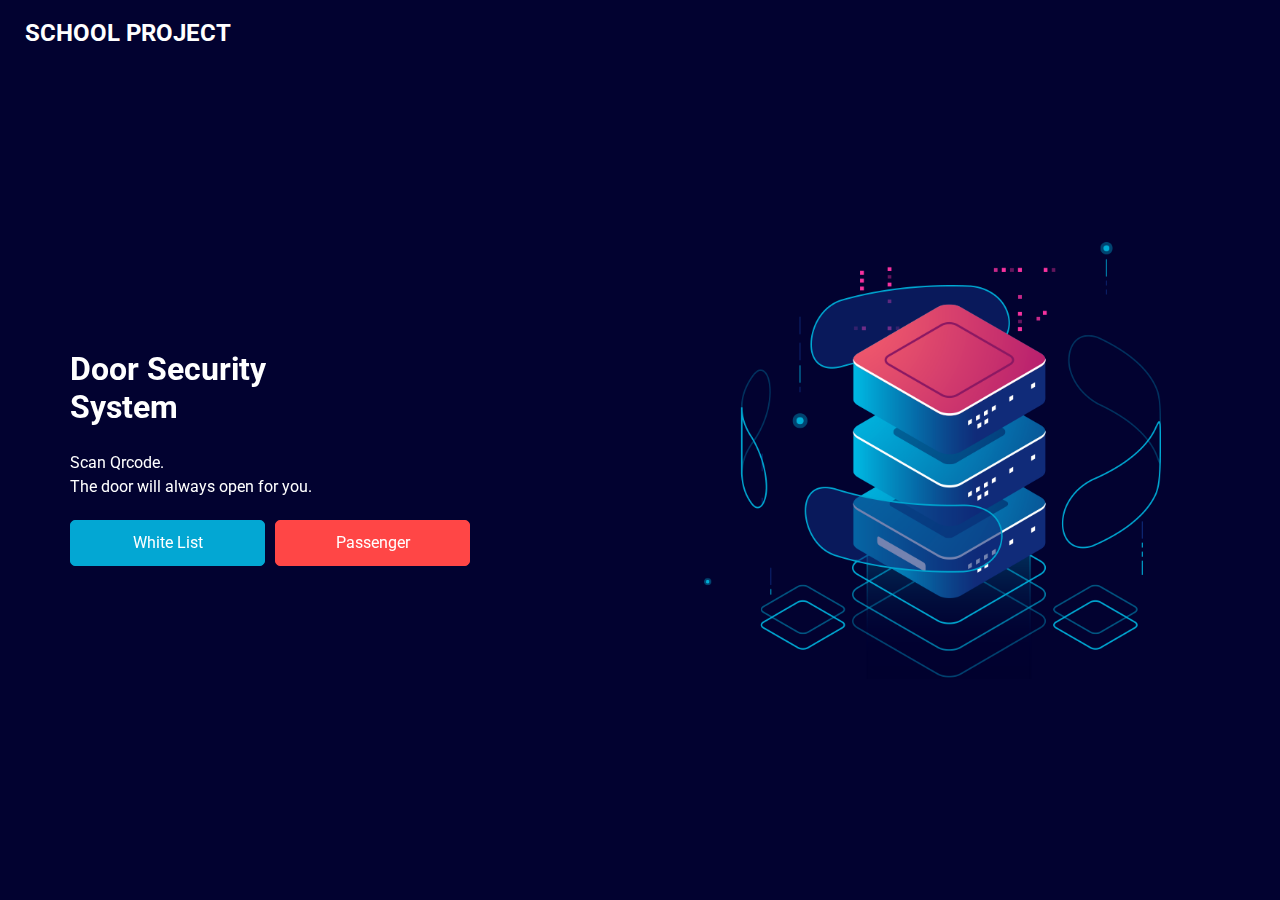
==== Web/index.html @ f2a379e7 "Update index.html" ====
<!DOCTYPE html>
<html>

<head>
  <!-- Basic -->
  <meta charset="utf-8" />
  <meta http-equiv="X-UA-Compatible" content="IE=edge" />
  <!-- Mobile Metas -->
  <meta name="viewport" content="width=device-width, initial-scale=1, shrink-to-fit=no" />
  <!-- Site Metas -->
  <meta name="keywords" content="" />
  <meta name="description" content="" />
  <meta name="author" content="" />

  <title>School Project</title>


  <!-- bootstrap core css -->
  <link rel="stylesheet" type="text/css" href="css/bootstrap.css" />

  <!-- fonts style -->
  <link href="https://fonts.googleapis.com/css2?family=Roboto:wght@400;500;700;900&display=swap" rel="stylesheet">

  <!-- font awesome style -->
  <link href="css/font-awesome.min.css" rel="stylesheet" />

  <!-- Custom styles for this template -->
  <link href="css/style.css" rel="stylesheet" />
  <!-- responsive style -->
  <link href="css/responsive.css" rel="stylesheet" />

</head>

<body>

  <div class="hero_area">
    <!-- header section strats -->
    <header class="header_section">
      <div class="container-fluid">
        <nav class="navbar navbar-expand-lg custom_nav-container ">
          <a class="navbar-brand">
            <span>School Project</span>
          </a>
          <div class="collapse navbar-collapse" id="navbarSupportedContent">
          </div>
        </nav>
      </div>
    </header>
    <!-- end header section -->

    <!-- slider section -->
    <section class="slider_section ">
      <div id="customCarousel1" class="carousel slide" data-ride="carousel">
        <div class="carousel-inner">
          <div class="carousel-item active">
            <div class="container ">
              <div class="row">
                <div class="col-md-6">
                  <div class="detail-box">
                    <h1>
                      Door Security<br>
                      System
                    </h1>
                    <p>
                      Scan Qrcode.<br>The door will always open for you. </p>
                    <div class="btn-box">
                      <a href="https://raw.githubusercontent.com/Ian910724/school_project.io/master/output.html" target ="_blank" class="btn-1">
                        White List
                      </a>
                      <a href="https://raw.githubusercontent.com/Ian910724/school_project.io/master/passenger.html" target ="_blank" class="btn-2">
                        Passenger
                      </a>
                    </div>
                  </div>
                </div>
                <div class="col-md-6">
                  <div class="row">
                    <div class=" col-lg-10 mx-auto">
                      <div class="img-box">
                        <img src="images/slider-img.png" alt="">
                      </div>
                    </div>
                  </div>
                </div>
              </div>
            </div>
          </div>
        </div>
      </div>
    </section>
    <!-- end slider section -->
  </div>

  <!-- jQery -->
  <script src="js/jquery-3.4.1.min.js"></script>
  <!-- bootstrap js -->
  <script src="js/bootstrap.js"></script>
  <!-- custom js -->
  <script src="js/custom.js"></script>

</body>

</html>
---- Web/css/style.css ----
body {
  font-family: "Roboto", sans-serif;
  color: #0c0c0c;
  background-color: #f8f8f8;
  overflow-x: hidden;
}

.layout_padding {
  padding: 90px 0;
}

.layout_padding2 {
  padding: 75px 0;
}

.layout_padding2-top {
  padding-top: 75px;
}

.layout_padding2-bottom {
  padding-bottom: 75px;
}

.layout_padding-top {
  padding-top: 90px;
}

.layout_padding-bottom {
  padding-bottom: 90px;
}

.heading_container {
  display: -webkit-box;
  display: -ms-flexbox;
  display: flex;
  -webkit-box-orient: vertical;
  -webkit-box-direction: normal;
      -ms-flex-direction: column;
          flex-direction: column;
  -webkit-box-align: start;
      -ms-flex-align: start;
          align-items: flex-start;
}

.heading_container h2 {
  position: relative;
  font-weight: bold;
  margin: 0;
}

.heading_container.heading_center {
  -webkit-box-align: center;
      -ms-flex-align: center;
          align-items: center;
  text-align: center;
}

.heading_container p {
  margin-top: 10px;
  margin-bottom: 0;
}

.container_border_style {
  position: relative;
  padding: 20px;
}

.container_border_style::before, .container_border_style::after {
  content: "";
  position: absolute;
  top: 50%;
  width: 3px;
  height: 90px;
  background-color: #03a7d3;
  -webkit-transform: translateY(-50%);
          transform: translateY(-50%);
}

.container_border_style::before {
  left: 0;
}

.container_border_style::after {
  right: 0;
}

a,
a:hover,
a:focus {
  text-decoration: none;
}

a:hover,
a:focus {
  color: initial;
}

.btn,
.btn:focus {
  outline: none !important;
  -webkit-box-shadow: none;
          box-shadow: none;
}

/*header section*/
.hero_area {
  position: relative;
  background-color: #020230;
  min-height: 100vh;
  display: -webkit-box;
  display: -ms-flexbox;
  display: flex;
  -webkit-box-orient: vertical;
  -webkit-box-direction: normal;
      -ms-flex-direction: column;
          flex-direction: column;
}

.sub_page .hero_area {
  min-height: auto;
}

.header_section .container-fluid {
  padding-right: 25px;
  padding-left: 25px;
}

.navbar-brand span {
  font-weight: bold;
  color: #ffffff;
  font-size: 24px;
  text-transform: uppercase;
}

.custom_nav-container {
  padding: 10px 0;
}

.custom_nav-container .navbar-nav .nav-item .nav-link {
  padding: 3px 15px;
  margin: 10px 15px;
  color: #ffffff;
  text-align: center;
  text-transform: uppercase;
}

.custom_nav-container .nav_search-btn {
  width: 35px;
  height: 35px;
  padding: 0;
  border: none;
  color: #ffffff;
  margin: 0 20px;
}

.custom_nav-container .navbar-toggler {
  outline: none;
}

.custom_nav-container .navbar-toggler {
  padding: 0;
  width: 37px;
  height: 42px;
  -webkit-transition: all 0.3s;
  transition: all 0.3s;
}

.custom_nav-container .navbar-toggler span {
  display: block;
  width: 35px;
  height: 4px;
  background-color: #ffffff;
  margin: 7px 0;
  -webkit-transition: all 0.3s;
  transition: all 0.3s;
  position: relative;
  border-radius: 5px;
  transition: all 0.3s;
}

.custom_nav-container .navbar-toggler span::before, .custom_nav-container .navbar-toggler span::after {
  content: "";
  position: absolute;
  left: 0;
  height: 100%;
  width: 100%;
  background-color: #ffffff;
  top: -10px;
  border-radius: 5px;
  -webkit-transition: all 0.3s;
  transition: all 0.3s;
}

.custom_nav-container .navbar-toggler span::after {
  top: 10px;
}

.custom_nav-container .navbar-toggler[aria-expanded="true"] {
  -webkit-transform: rotate(360deg);
          transform: rotate(360deg);
}

.custom_nav-container .navbar-toggler[aria-expanded="true"] span {
  -webkit-transform: rotate(45deg);
          transform: rotate(45deg);
}

.custom_nav-container .navbar-toggler[aria-expanded="true"] span::before, .custom_nav-container .navbar-toggler[aria-expanded="true"] span::after {
  -webkit-transform: rotate(90deg);
          transform: rotate(90deg);
  top: 0;
}

.custom_nav-container .navbar-toggler[aria-expanded="true"] .s-1 {
  -webkit-transform: rotate(45deg);
          transform: rotate(45deg);
  margin: 0;
  margin-bottom: -4px;
}

.custom_nav-container .navbar-toggler[aria-expanded="true"] .s-2 {
  display: none;
}

.custom_nav-container .navbar-toggler[aria-expanded="true"] .s-3 {
  -webkit-transform: rotate(-45deg);
          transform: rotate(-45deg);
  margin: 0;
  margin-top: -4px;
}

.custom_nav-container .navbar-toggler[aria-expanded="false"] .s-1,
.custom_nav-container .navbar-toggler[aria-expanded="false"] .s-2,
.custom_nav-container .navbar-toggler[aria-expanded="false"] .s-3 {
  -webkit-transform: none;
          transform: none;
}

.quote_btn-container {
  display: -webkit-box;
  display: -ms-flexbox;
  display: flex;
  -webkit-box-align: center;
      -ms-flex-align: center;
          align-items: center;
}

.quote_btn-container a {
  color: #ffffff;
  text-transform: uppercase;
}

.quote_btn-container a span {
  margin-left: 5px;
}

/*end header section*/
/* slider section */
.slider_section {
  -webkit-box-flex: 1;
      -ms-flex: 1;
          flex: 1;
  display: -webkit-box;
  display: -ms-flexbox;
  display: flex;
  -webkit-box-align: center;
      -ms-flex-align: center;
          align-items: center;
  padding-top: 45px;
  padding-bottom: 90px;
}

.slider_section .row {
  -webkit-box-align: center;
      -ms-flex-align: center;
          align-items: center;
}

.slider_section #customCarousel1 {
  width: 100%;
  position: unset;
}

.slider_section .detail-box {
  color: #ffffff;
}

.slider_section .detail-box h1 {
  font-weight: bold;
  margin-bottom: 25px;
  font-size: 2rem;
}

.slider_section .detail-box h1 span {
  font-size: 3rem;
  color: #03a7d3;
}

.slider_section .detail-box .btn-box {
  display: -webkit-box;
  display: -ms-flexbox;
  display: flex;
  margin: 0 -5px;
}

.slider_section .detail-box a {
  margin: 5px;
  width: 195px;
  text-align: center;
}

.slider_section .detail-box .btn-1 {
  display: inline-block;
  padding: 10px 15px;
  background-color: #03a7d3;
  color: #ffffff;
  border-radius: 5px;
  border: 1px solid #03a7d3;
  -webkit-transition: all .3s;
  transition: all .3s;
}

.slider_section .detail-box .btn-1:hover {
  background-color: transparent;
  color: #03a7d3;
}

.slider_section .detail-box .btn-2 {
  display: inline-block;
  padding: 10px 15px;
  background-color: #ff4646;
  color: #ffffff;
  border-radius: 5px;
  border: 1px solid #ff4646;
  -webkit-transition: all .3s;
  transition: all .3s;
}

.slider_section .detail-box .btn-2:hover {
  background-color: transparent;
  color: #ff4646;
}

.slider_section .img-box img {
  width: 100%;
}

.slider_section .carousel_btn-box {
  position: absolute;
  bottom: 0;
  left: 0;
  display: -webkit-box;
  display: -ms-flexbox;
  display: flex;
  -webkit-box-pack: justify;
      -ms-flex-pack: justify;
          justify-content: space-between;
  width: 100%;
  height: 50px;
  z-index: 3;
  font-size: 22px;
}

.slider_section .carousel_btn-box .carousel-control-prev,
.slider_section .carousel_btn-box .carousel-control-next {
  position: unset;
  width: 50px;
  height: 50px;
  background-color: #03a7d3;
  opacity: 1;
  font-size: 28px;
  -webkit-transition: all .3s;
  transition: all .3s;
}

.slider_section .carousel_btn-box .carousel-control-prev:hover,
.slider_section .carousel_btn-box .carousel-control-next:hover {
  background-color: #ffffff;
  color: #000000;
}

.about_section .row {
  -webkit-box-align: center;
      -ms-flex-align: center;
          align-items: center;
}

.about_section .img-box img {
  max-width: 100%;
}

.about_section .detail-box p {
  color: #999;
  margin-top: 15px;
}

.about_section .detail-box a {
  display: inline-block;
  padding: 10px 45px;
  background-color: #ff4646;
  color: #ffffff;
  border-radius: 5px;
  border: 1px solid #ff4646;
  -webkit-transition: all .3s;
  transition: all .3s;
  margin-top: 15px;
}

.about_section .detail-box a:hover {
  background-color: transparent;
  color: #ff4646;
}

.service_section {
  position: relative;
}

.service_section .box {
  margin-top: 45px;
  display: -webkit-box;
  display: -ms-flexbox;
  display: flex;
  -webkit-box-orient: vertical;
  -webkit-box-direction: normal;
      -ms-flex-direction: column;
          flex-direction: column;
  -webkit-box-align: center;
      -ms-flex-align: center;
          align-items: center;
  text-align: center;
  padding: 25px;
  background-color: #fafafa;
  -webkit-box-shadow: 0 0 5px 0 rgba(0, 0, 0, 0.15);
          box-shadow: 0 0 5px 0 rgba(0, 0, 0, 0.15);
}

.service_section .box .img-box {
  width: 75px;
  height: 75px;
  background-color: #03a7d3;
  border-radius: 100%;
  display: -webkit-box;
  display: -ms-flexbox;
  display: flex;
  -webkit-box-pack: center;
      -ms-flex-pack: center;
          justify-content: center;
  -webkit-box-align: center;
      -ms-flex-align: center;
          align-items: center;
  -webkit-transition: all .2s;
  transition: all .2s;
  padding: 10px;
}

.service_section .box .img-box img {
  width: 100%;
  max-width: 45px;
  max-height: 45px;
}

.service_section .box .detail-box {
  margin-top: 15px;
}

.service_section .box .detail-box h4 {
  font-weight: bold;
  font-size: 22px;
}

.service_section .box .detail-box a {
  color: #03a7d3;
}

.service_section .box .detail-box a:hover {
  color: #ff4646;
}

.service_section .box:hover .img-box {
  background-color: #ff4646;
}

.server_section {
  background: linear-gradient(110deg, transparent 25%, #020230 25%);
  padding: 55px 0;
  color: #ffffff;
}

.server_section .row {
  -webkit-box-align: center;
      -ms-flex-align: center;
          align-items: center;
}

.server_section .img-box {
  position: relative;
}

.server_section .img-box img {
  width: 100%;
}

.server_section .img-box .play_btn {
  position: absolute;
  top: 50%;
  left: 50%;
  display: -webkit-box;
  display: -ms-flexbox;
  display: flex;
  -webkit-box-align: center;
      -ms-flex-align: center;
          align-items: center;
  -webkit-box-pack: center;
      -ms-flex-pack: center;
          justify-content: center;
  width: 65px;
  height: 65px;
  -webkit-transform: translate(-50%, -50%);
          transform: translate(-50%, -50%);
  border: none;
}

.server_section .img-box .play_btn button {
  background-color: transparent;
  border: none;
  background-color: #03a7d3;
  color: #ffffff;
  width: 100%;
  height: 100%;
  border-radius: 100%;
  position: relative;
  z-index: 3;
  outline: none;
}

.server_section .img-box .play_btn:before, .server_section .img-box .play_btn:after {
  content: "";
  width: 100%;
  height: 100%;
  position: absolute;
  top: 50%;
  left: 50%;
  background-color: #03a7d3;
  opacity: 1;
  border-radius: 100%;
  -webkit-transform: translate(-50%, -50%);
          transform: translate(-50%, -50%);
}

.server_section .img-box .play_btn:before {
  z-index: 2;
  -webkit-animation: before-animation 1500ms infinite;
          animation: before-animation 1500ms infinite;
}

.server_section .img-box .play_btn:after {
  z-index: 1;
  -webkit-animation: after-animation 1500ms infinite;
          animation: after-animation 1500ms infinite;
}

@-webkit-keyframes before-animation {
  0% {
    -webkit-transform: translateX(-50%) translateY(-50%) translateZ(0) scale(1);
            transform: translateX(-50%) translateY(-50%) translateZ(0) scale(1);
    opacity: 1;
  }
  100% {
    -webkit-transform: translateX(-50%) translateY(-50%) translateZ(0) scale(1.5);
            transform: translateX(-50%) translateY(-50%) translateZ(0) scale(1.5);
    opacity: 0;
  }
}

@keyframes before-animation {
  0% {
    -webkit-transform: translateX(-50%) translateY(-50%) translateZ(0) scale(1);
            transform: translateX(-50%) translateY(-50%) translateZ(0) scale(1);
    opacity: 1;
  }
  100% {
    -webkit-transform: translateX(-50%) translateY(-50%) translateZ(0) scale(1.5);
            transform: translateX(-50%) translateY(-50%) translateZ(0) scale(1.5);
    opacity: 0;
  }
}

@-webkit-keyframes after-animation {
  0% {
    -webkit-transform: translateX(-50%) translateY(-50%) translateZ(0) scale(1);
            transform: translateX(-50%) translateY(-50%) translateZ(0) scale(1);
    opacity: 1;
  }
  100% {
    -webkit-transform: translateX(-50%) translateY(-50%) translateZ(0) scale(2);
            transform: translateX(-50%) translateY(-50%) translateZ(0) scale(2);
    opacity: 0;
  }
}

@keyframes after-animation {
  0% {
    -webkit-transform: translateX(-50%) translateY(-50%) translateZ(0) scale(1);
            transform: translateX(-50%) translateY(-50%) translateZ(0) scale(1);
    opacity: 1;
  }
  100% {
    -webkit-transform: translateX(-50%) translateY(-50%) translateZ(0) scale(2);
            transform: translateX(-50%) translateY(-50%) translateZ(0) scale(2);
    opacity: 0;
  }
}

.server_section .detail-box a {
  display: inline-block;
  padding: 10px 45px;
  background-color: #ff4646;
  color: #ffffff;
  border-radius: 5px;
  border: 1px solid #ff4646;
  -webkit-transition: all .3s;
  transition: all .3s;
  margin-top: 25px;
}

.server_section .detail-box a:hover {
  background-color: transparent;
  color: #ff4646;
}

.price_section .price_container {
  display: -webkit-box;
  display: -ms-flexbox;
  display: flex;
  -ms-flex-wrap: wrap;
      flex-wrap: wrap;
  -webkit-box-pack: center;
      -ms-flex-pack: center;
          justify-content: center;
  text-align: center;
}

.price_section .price_container .box {
  margin: 45px 15px 0 15px;
}

.price_section .price_container .box .detail-box {
  width: 300px;
  padding: 40px 20px 15px 20px;
  background-color: #fff;
  border-radius: 25px;
  -webkit-box-shadow: 0 0 5px 0 rgba(0, 0, 0, 0.1);
          box-shadow: 0 0 5px 0 rgba(0, 0, 0, 0.1);
}

.price_section .price_container .box .detail-box h2 {
  font-weight: bold;
}

.price_section .price_container .box .detail-box h2 span {
  font-size: 3rem;
}

.price_section .price_container .box .detail-box h6 {
  text-transform: uppercase;
  color: #03a7d3;
  font-size: 20px;
  margin-bottom: 10px;
}

.price_section .price_container .box .price_features {
  padding: 0;
  list-style-type: none;
}

.price_section .price_container .box .price_features li {
  margin: 10px 0;
}

.price_section .price_container .box .btn-box {
  margin-top: 25px;
}

.price_section .price_container .box .btn-box a {
  display: inline-block;
  padding: 10px 35px;
  background-color: #ff4646;
  color: #ffffff;
  border-radius: 5px;
  border: 1px solid #ff4646;
  -webkit-transition: all .3s;
  transition: all .3s;
  border: none;
}

.price_section .price_container .box .btn-box a:hover {
  background-color: transparent;
  color: #ff4646;
}

.price_section .price_container .box .btn-box a:hover {
  background-color: #03a7d3;
  color: #ffffff;
}

.price_section .price_container .box:hover {
  color: #ffffff;
}

.price_section .price_container .box:hover .detail-box {
  background-color: #03a7d3;
}

.price_section .price_container .box:hover h6 {
  color: #ffffff;
}

.price_section .price_container .box:hover a {
  background-color: #03a7d3;
  color: #ffffff;
}

.client_section {
  padding-bottom: 45px;
}

.client_section .heading_container {
  margin-bottom: 35px;
}

.client_section .box {
  display: -webkit-box;
  display: -ms-flexbox;
  display: flex;
  -webkit-box-align: center;
      -ms-flex-align: center;
          align-items: center;
  margin: 45px 0;
}

.client_section .box .img-box {
  width: 125px;
  height: 125px;
  min-width: 125px;
  border-radius: 100%;
  overflow: hidden;
  margin-right: -65px;
  position: relative;
}

.client_section .box .img-box img {
  width: 100%;
}

.client_section .box .client_info {
  display: -webkit-box;
  display: -ms-flexbox;
  display: flex;
  -webkit-box-pack: justify;
      -ms-flex-pack: justify;
          justify-content: space-between;
}

.client_section .box .client_info .client_name h5 {
  font-weight: bold;
  color: #03a7d3;
  margin-bottom: 0;
  text-transform: uppercase;
}

.client_section .box .client_info .client_name h6 {
  margin-bottom: 0;
  color: #ff4646;
  font-weight: normal;
  font-size: 14px;
  text-transform: uppercase;
}

.client_section .box .client_info i {
  font-size: 24px;
  color: #03a7d3;
}

.client_section .box p {
  margin-top: 25px;
}

.client_section .box .detail-box {
  background-color: #ffffff;
  padding: 45px 45px 45px 85px;
  -webkit-box-shadow: 0 0 5px 0 rgba(0, 0, 0, 0.2);
          box-shadow: 0 0 5px 0 rgba(0, 0, 0, 0.2);
}

.client_section .carousel-control-prev,
.client_section .carousel-control-next {
  width: 50px;
  height: 50px;
  background-color: #03a7d3;
  opacity: 1;
  font-size: 28px;
  font-weight: bold;
  top: 50%;
  -webkit-transform: translateY(-50%);
          transform: translateY(-50%);
}

.client_section .carousel-control-prev {
  left: 0;
}

.client_section .carousel-control-next {
  right: 0;
}

.contact_section {
  position: relative;
}

.contact_section .heading_container {
  margin-bottom: 45px;
}

.contact_section .form_container input {
  width: 100%;
  border: 1px solid #b0b0b0;
  height: 50px;
  margin-bottom: 25px;
  padding-left: 15px;
  background-color: transparent;
  outline: none;
  color: #101010;
}

.contact_section .form_container input::-webkit-input-placeholder {
  color: #b0b0b0;
}

.contact_section .form_container input:-ms-input-placeholder {
  color: #b0b0b0;
}

.contact_section .form_container input::-ms-input-placeholder {
  color: #b0b0b0;
}

.contact_section .form_container input::placeholder {
  color: #b0b0b0;
}

.contact_section .form_container input.message-box {
  height: 120px;
}

.contact_section .form_container .btn_box {
  display: -webkit-box;
  display: -ms-flexbox;
  display: flex;
  -webkit-box-pack: center;
      -ms-flex-pack: center;
          justify-content: center;
}

.contact_section .form_container button {
  border: none;
  text-transform: uppercase;
  display: inline-block;
  padding: 15px 65px;
  background-color: #ff4646;
  color: #ffffff;
  border-radius: 0;
  border: 1px solid #ff4646;
  -webkit-transition: all .3s;
  transition: all .3s;
  font-weight: bold;
}

.contact_section .form_container button:hover {
  background-color: transparent;
  color: #ff4646;
}

/* info section */
.info_section {
  background-color: #020230;
  color: #ffffff;
}

.info_section h4 {
  font-weight: 600;
  margin-bottom: 20px;
}

.info_section .info_contact .contact_link_box {
  display: -webkit-box;
  display: -ms-flexbox;
  display: flex;
  -webkit-box-orient: vertical;
  -webkit-box-direction: normal;
      -ms-flex-direction: column;
          flex-direction: column;
}

.info_section .info_contact .contact_link_box a {
  margin: 5px 0;
  color: #ffffff;
}

.info_section .info_contact .contact_link_box a i {
  margin-right: 5px;
}

.info_section .info_contact .contact_link_box a:hover {
  color: #ff4646;
}

.info_section .info_social {
  display: -webkit-box;
  display: -ms-flexbox;
  display: flex;
  margin-top: 20px;
}

.info_section .info_social a {
  display: -webkit-box;
  display: -ms-flexbox;
  display: flex;
  -webkit-box-pack: center;
      -ms-flex-pack: center;
          justify-content: center;
  -webkit-box-align: center;
      -ms-flex-align: center;
          align-items: center;
  color: #ffffff;
  border-radius: 100%;
  margin-right: 10px;
  font-size: 24px;
}

.info_section .info_social a:hover {
  color: #ff4646;
}

.info_section .info_links {
  display: -webkit-box;
  display: -ms-flexbox;
  display: flex;
  -webkit-box-orient: vertical;
  -webkit-box-direction: normal;
      -ms-flex-direction: column;
          flex-direction: column;
  -ms-flex-wrap: wrap;
      flex-wrap: wrap;
}

.info_section .info_links a {
  display: -webkit-box;
  display: -ms-flexbox;
  display: flex;
  -webkit-box-align: center;
      -ms-flex-align: center;
          align-items: center;
  margin-bottom: 15px;
  color: #ffffff;
}

.info_section .info_links a img {
  margin-right: 10px;
}

.info_section .info_links a:hover, .info_section .info_links a.active {
  color: #ff4646;
}

.info_section form input {
  border: none;
  border-bottom: 1px solid #ffffff;
  background-color: transparent;
  width: 100%;
  height: 45px;
  color: #ffffff;
  outline: none;
}

.info_section form input::-webkit-input-placeholder {
  color: #ffffff;
}

.info_section form input:-ms-input-placeholder {
  color: #ffffff;
}

.info_section form input::-ms-input-placeholder {
  color: #ffffff;
}

.info_section form input::placeholder {
  color: #ffffff;
}

.info_section form button {
  width: 100%;
  text-align: center;
  display: inline-block;
  padding: 10px 55px;
  background-color: #ff4646;
  color: #ffffff;
  border-radius: 0;
  border: 1px solid #ff4646;
  -webkit-transition: all .3s;
  transition: all .3s;
  margin-top: 15px;
}

.info_section form button:hover {
  background-color: transparent;
  color: #ff4646;
}

/* end info section */
/* footer section*/
.footer_section {
  position: relative;
  background-color: #020230;
  text-align: center;
}

.footer_section p {
  color: #ffffff;
  padding: 20px 0;
  margin: 0;
  border-top: 1px solid #ffffff;
}

.footer_section p a {
  color: inherit;
}
/*# sourceMappingURL=style.css.map */
---- Web/css/responsive.css ----
@media (max-width: 1300px) {}

@media (max-width: 1120px) {}

@media (max-width: 992px) {
  .hero_area {
    min-height: auto;
  }

  #navbarSupportedContent {
    padding: 15px 0 25px 0;
  }

  .quote_btn-container {
    flex-direction: column;
    align-items: center;
  }

  .quote_btn-container a {
    margin-right: 0;
    margin-top: 10px;
  }

  .slider_section {
    padding: 45px 0 90px 0;
  }


  .client_section .box {
    margin: 15px;
  }

  .client_section .carousel_btn-box {
    display: flex;
    justify-content: center;
    margin-top: 45px;
  }

  .client_section .carousel-control-prev,
  .client_section .carousel-control-next {
    position: unset;
    margin: 0 2.5px;
    width: 45px;
    height: 45px;
  }

  .info_section .info_main_row>div {
    margin-bottom: 25px;
  }
}

@media (max-width: 768px) {
  .slider_section .detail-box {
    margin-bottom: 45px;
    text-align: center;
  }

  .slider_section .detail-box .btn-box {
    justify-content: center;
  }

  .about_section .detail-box {
    margin-bottom: 45px;
  }


  .service_section .row .service_col_middle {
    order: 2;
  }

  .service_section .service_col_middle .box {
    margin-bottom: 45px;
  }

  .server_section {
    background: none;
    background-color: #020230;
  }

  .server_section .img-box {
    margin-bottom: 25px;
  }

  .contact_section .form_container {
    margin-right: 0;
    margin-bottom: 45px;
  }

  .info_section .row>div {
    display: flex;
    flex-direction: column;
    align-items: center;
    text-align: center;
    margin-bottom: 35px;
  }

  .info_section .info_links {
    align-items: center;
  }
}

@media (max-width: 576px) {


  .client_section .box {
    flex-direction: column;
    align-items: center;
  }

  .client_section .box .detail-box {
    padding: 85px 45px 45px 45px;

  }

  .client_section .box .img-box {
    margin-right: 0;
    margin-bottom: -65px;
  }
}

@media (max-width: 480px) {}

@media (max-width: 420px) {}

@media (max-width: 376px) {
  .slider_section .detail_box h1 {
    font-size: 2.5rem;
  }
}

@media (min-width: 1200px) {
  .container {
    max-width: 1170px;
  }
}
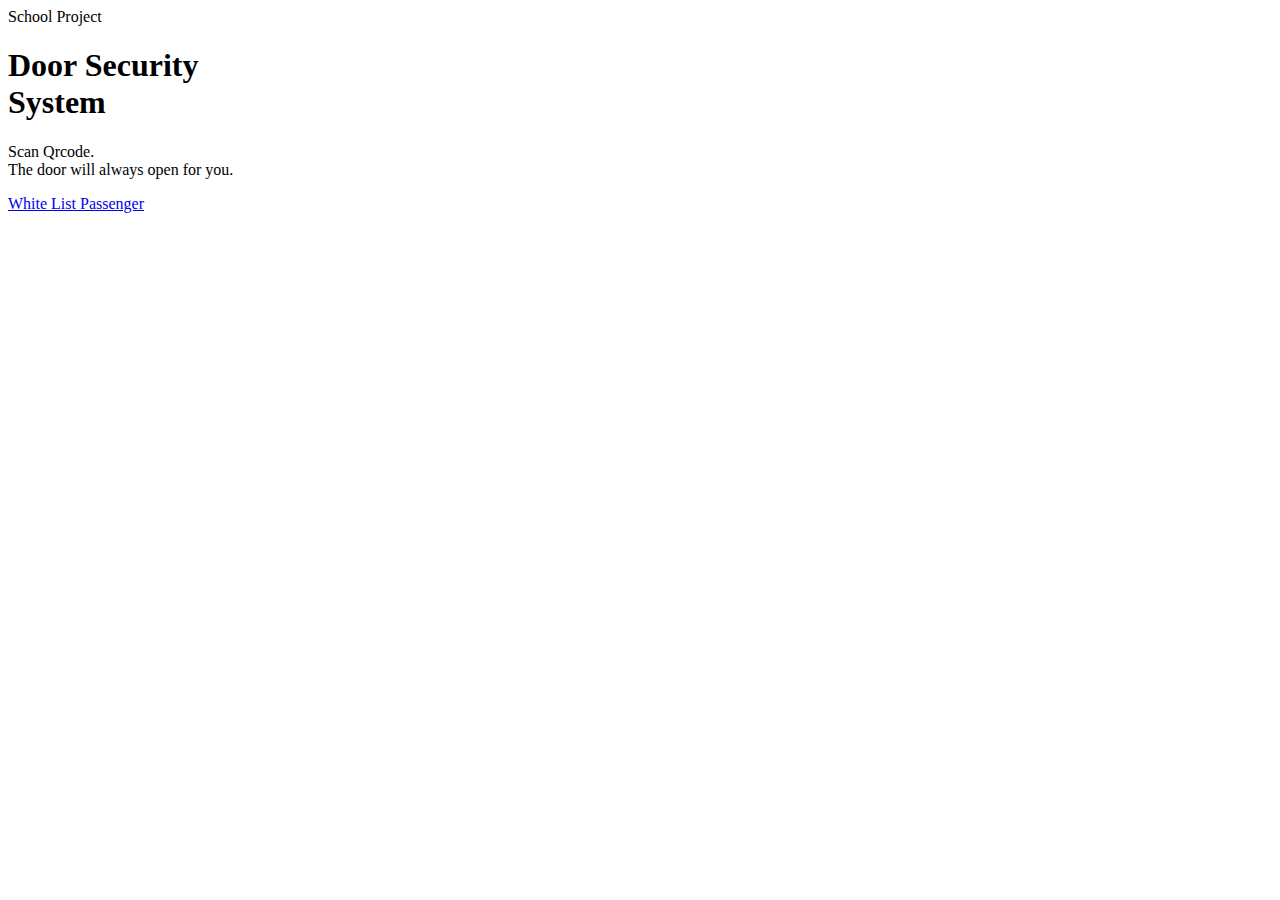
==== commit 6a664618: "Update index.html" ====
--- a/Web/index.html
+++ b/Web/index.html
@@ -64,7 +64,7 @@
                     <p>
                       Scan Qrcode.<br>The door will always open for you. </p>
                     <div class="btn-box">
-                      <a href="https://raw.githubusercontent.com/Ian910724/school_project.io/master/output.html" target ="_blank" class="btn-1">
+                      <a href="https://raw.githubusercontent.com/Ian910724/school_project.io/data_base/ID/output.txt" target ="_blank" class="btn-1">
                         White List
                       </a>
                       <a href="https://raw.githubusercontent.com/Ian910724/school_project.io/master/passenger.html" target ="_blank" class="btn-2">
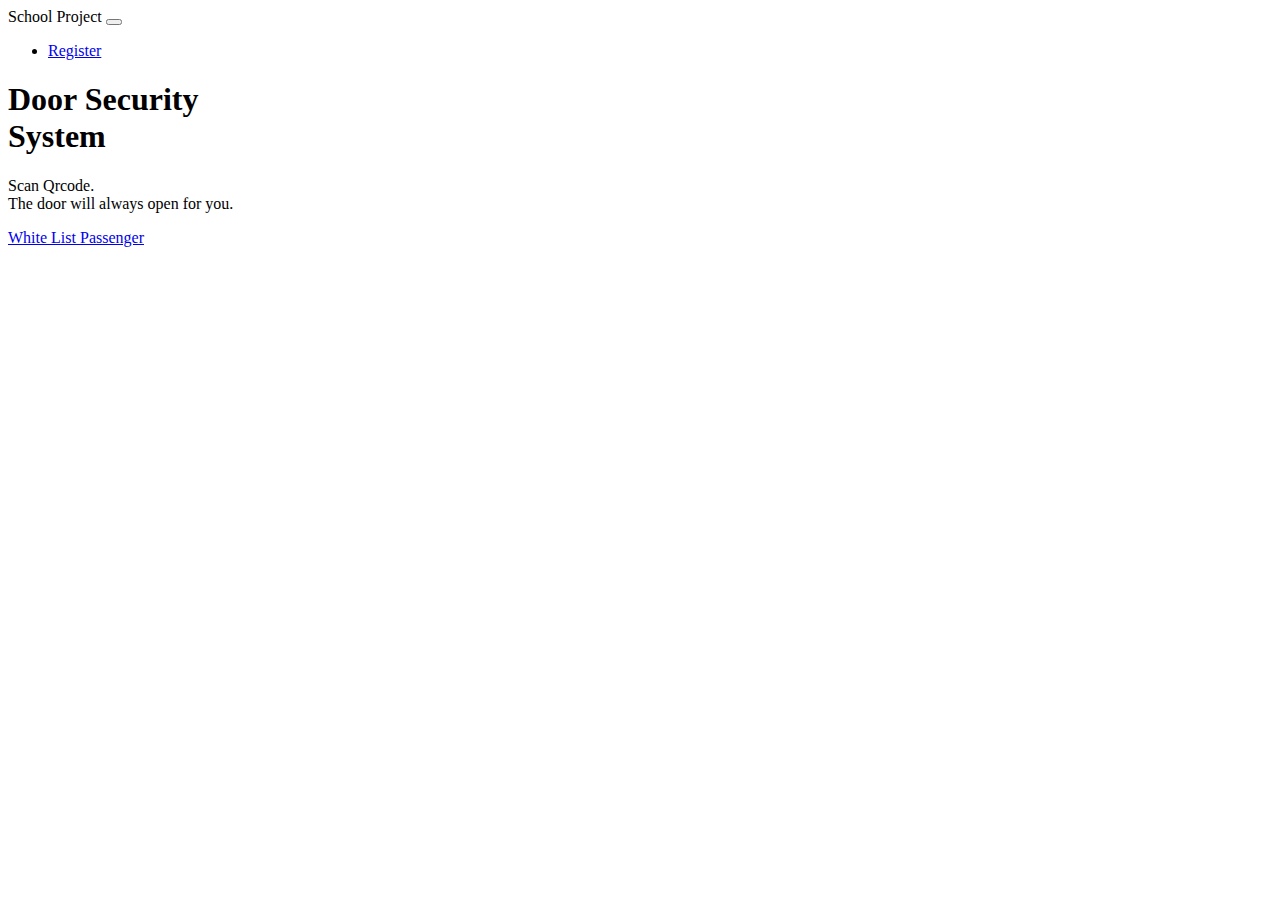
==== commit 137dd4c9: "Update index.html" ====
--- a/Web/index.html
+++ b/Web/index.html
@@ -41,7 +41,16 @@
           <a class="navbar-brand">
             <span>School Project</span>
           </a>
+          <button class="navbar-toggler" type="button" data-toggle="collapse" data-target="#navbarSupportedContent" aria-controls="navbarSupportedContent" aria-expanded="false" aria-label="Toggle navigation">
+            <span class=""> </span>
+          </button>
+
           <div class="collapse navbar-collapse" id="navbarSupportedContent">
+            <ul class="navbar-nav  ml-auto">
+              <li class="nav-item">
+                <a class="nav-link" href="register.html">Register</a>
+              </li>
+            </ul>
           </div>
         </nav>
       </div>
@@ -67,7 +76,7 @@
                       <a href="https://raw.githubusercontent.com/Ian910724/school_project.io/data_base/ID/output.txt" target ="_blank" class="btn-1">
                         White List
                       </a>
-                      <a href="https://raw.githubusercontent.com/Ian910724/school_project.io/master/passenger.html" target ="_blank" class="btn-2">
+                      <a href="https://raw.githubusercontent.com/Ian910724/school_project.io/data_base/passenger/list.txt" target ="_blank" class="btn-2">
                         Passenger
                       </a>
                     </div>
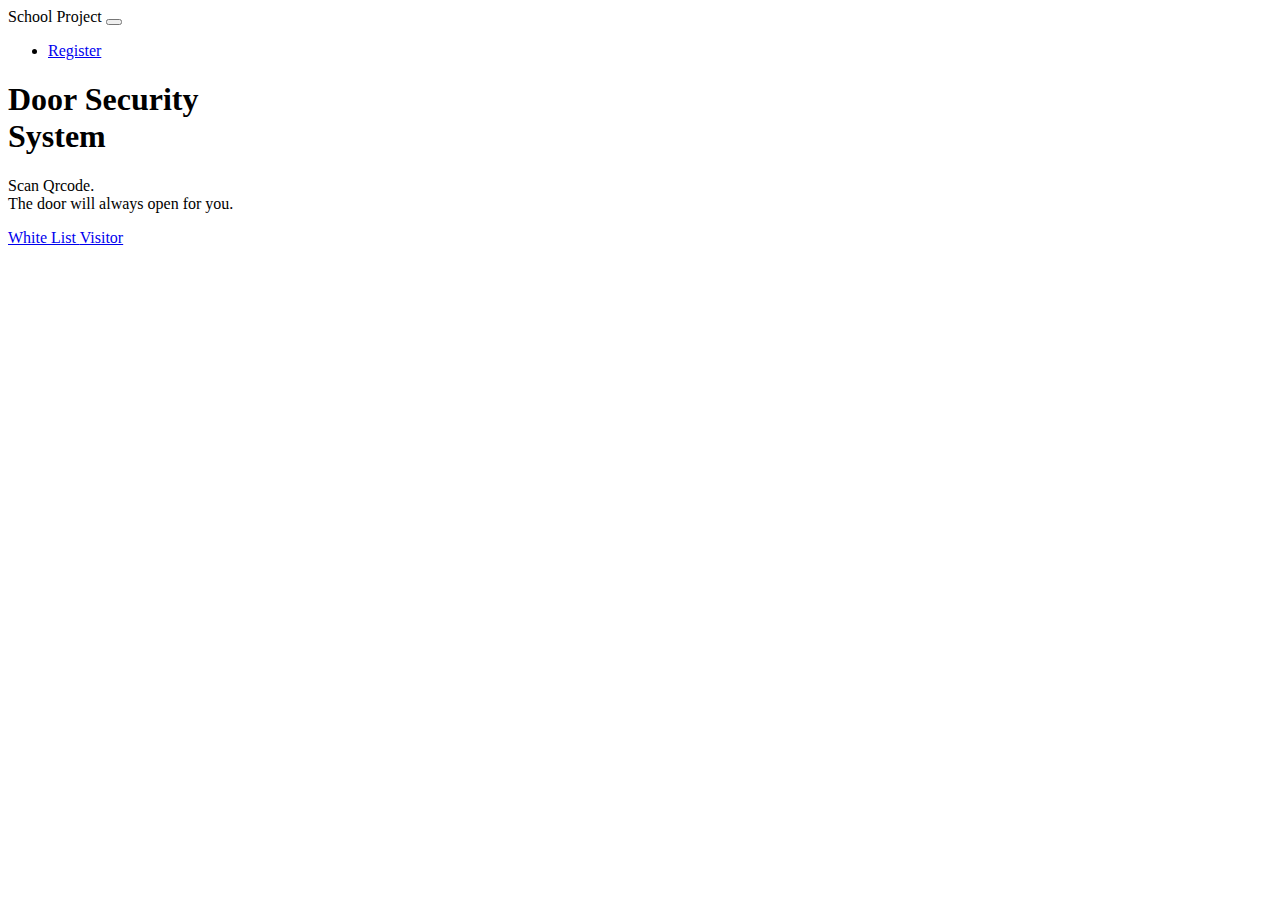
==== commit 121bb2b7: "Update index.html" ====
--- a/Web/index.html
+++ b/Web/index.html
@@ -48,7 +48,7 @@
           <div class="collapse navbar-collapse" id="navbarSupportedContent">
             <ul class="navbar-nav  ml-auto">
               <li class="nav-item">
-                <a class="nav-link" href="register.html">Register</a>
+                <a class="nav-link" href="https://ian910724.github.io/school_project.io/Web/register.html">Register</a>
               </li>
             </ul>
           </div>
@@ -77,7 +77,7 @@
                         White List
                       </a>
                       <a href="https://raw.githubusercontent.com/Ian910724/school_project.io/data_base/passenger/list.txt" target ="_blank" class="btn-2">
-                        Passenger
+                        Visitor
                       </a>
                     </div>
                   </div>
